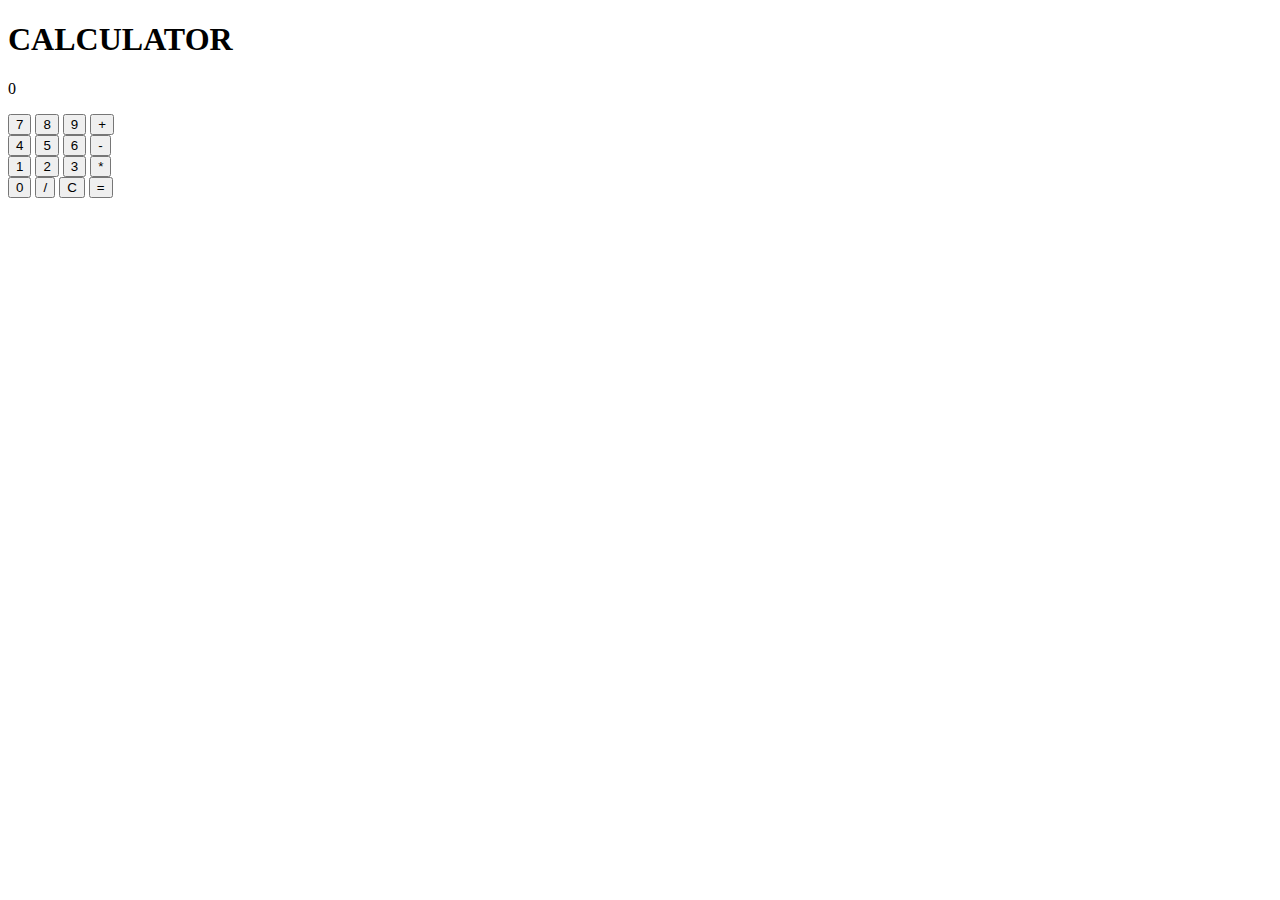
==== CALCULATOR/index.html @ 539ffdc1 "calculator" ====
<!DOCTYPE html>
<html lang="es">
<head>
    <meta charset="UTF-8">
    <meta http-equiv="X-UA-Compatible" content="IE=edge">
    <meta name="viewport" content="width=device-width, initial-scale=1.0">
    <title>Document</title>
    <link rel="stylesheet" href="style.css">
</head>
<body>
    <div class="container">
        <h1><span>CAL</span>CULATOR</h1>
        <div class="calculator">
                <p id="result">0</p>
                <div class="buttonPanel">
                <button onclick="getNumber('7')">7</button>
                <button onclick="getNumber('8')">8</button>
                <button onclick="getNumber('9')">9</button>
                <button onclick="operacion('+')">+</button>
                <br>
                <button onclick="getNumber('4')">4</button>
                <button onclick="getNumber('5')">5</button>
                <button onclick="getNumber('6')">6</button>
                <button onclick="operacion('-')">-</button>
                <br>
                <button onclick="getNumber('1')">1</button>
                <button onclick="getNumber('2')">2</button>
                <button onclick="getNumber('3')">3</button>
                <button onclick="operacion('*')">*</button>
                <br>
                <button onclick="getNumber('0')">0</button>
                <button onclick="operacion('/')">/</button>
                <button class="buttonC" onclick="clearAll()">C</button>
                <button class="buttonResult" onclick="getResult()">=</button>
                </div>
        </div>
    </div>
    <script>
        let number1;
        let number2;
        let operator;
        let textVisual = 0; 
        let resultHtml = document.querySelector("#result");

        function getNumber(number){
            if(number1){
                number1+=number;
            }else{
                number1 = number;
            }
            if(textVisual == 0){
                textVisual = number1;
            }else{
                textVisual+=number1;
            }
            resultHtml.textContent = textVisual;
        }

        function operacion(operatorIn){
            number2 = number1; 
            number1 = undefined;
            let result = 0;
            switch(operatorIn){
                case "+": operator = "+";
                break;
                case "-": operator = "-";
                break;
                case "*": operator = "*";
                break;
                case "/": operator = "/";
                break;
            }
            if(textVisual[textVisual.length-1]!="+" && textVisual[textVisual.length-1]!="-" && textVisual[textVisual.length-1]!="*" &&textVisual[textVisual.length-1]!="/"){
                operator = operatorIn;
                textVisual+=operator;
                resultHtml.textContent = textVisual;
            }
        }

        function getResult(){
            if(!number1){
                number1 = number2;
            }
            //DECLARAR LA VARIABLE RESULT 
            switch(operator){
                case "+": result = number2+number1;
                break;
                case "-": result = number2-number1;
                break;
                case "*": result = number2*number1;
                break;
                case "/": result = number2/number1;
                break;
            }   
            resultHtml.textContent = result;
        }
        
        function clearAll(){
            resultHtml.textContent = "0";
            textVisual = 0;
            number1 = undefined;
            number2 = undefined;
            operator = undefined;

        }
    </script>
</body>
</html>
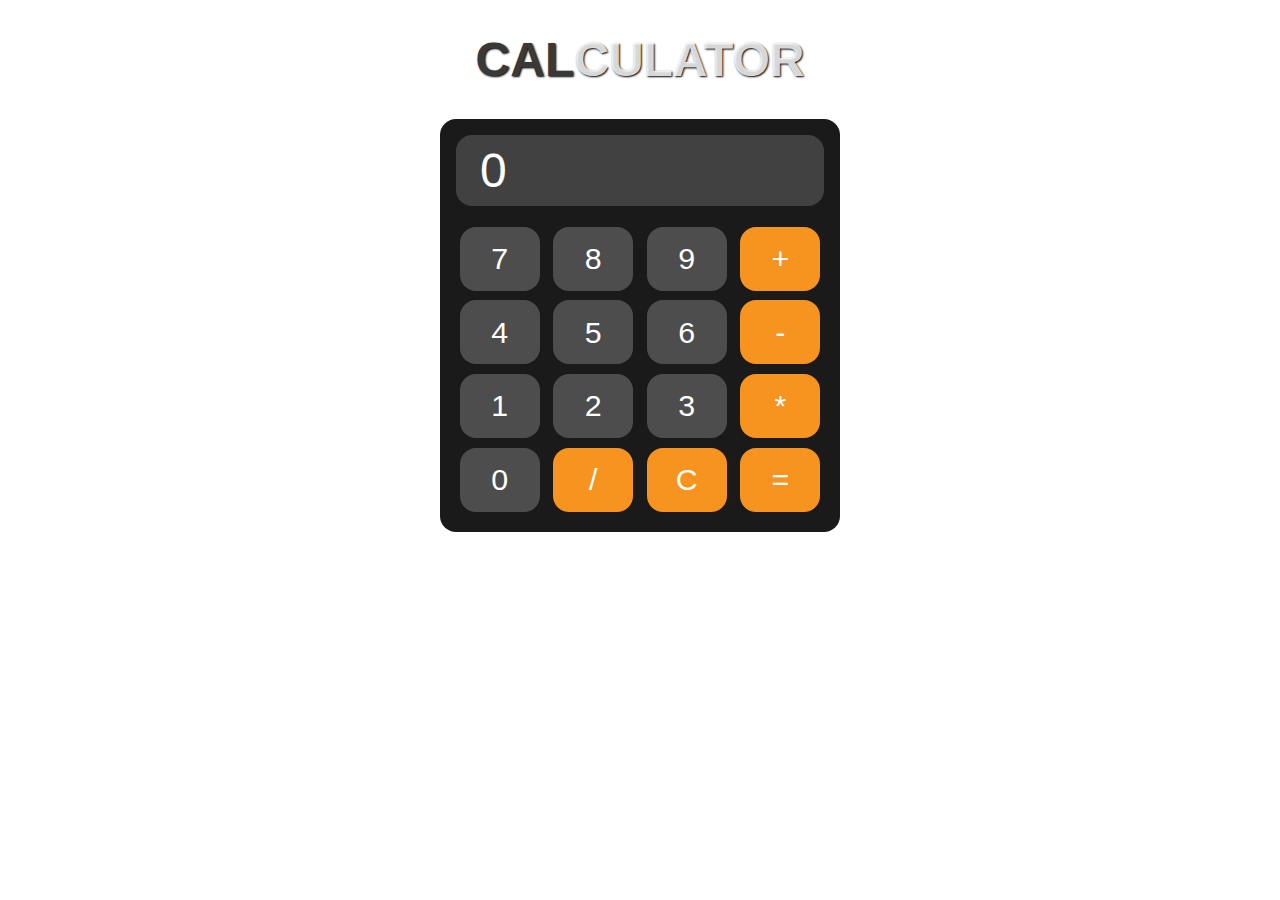
==== commit e9fe682c: "re-design" ====
--- a/CALCULATOR/index.html
+++ b/CALCULATOR/index.html
@@ -16,22 +16,22 @@
                 <button onclick="getNumber('7')">7</button>
                 <button onclick="getNumber('8')">8</button>
                 <button onclick="getNumber('9')">9</button>
-                <button onclick="operacion('+')">+</button>
+                <button class="buttonOperator" onclick="operacion('+')">+</button>
                 <br>
                 <button onclick="getNumber('4')">4</button>
                 <button onclick="getNumber('5')">5</button>
                 <button onclick="getNumber('6')">6</button>
-                <button onclick="operacion('-')">-</button>
+                <button class="buttonOperator" onclick="operacion('-')">-</button>
                 <br>
                 <button onclick="getNumber('1')">1</button>
                 <button onclick="getNumber('2')">2</button>
                 <button onclick="getNumber('3')">3</button>
-                <button onclick="operacion('*')">*</button>
+                <button class="buttonOperator" onclick="operacion('*')">*</button>
                 <br>
                 <button onclick="getNumber('0')">0</button>
-                <button onclick="operacion('/')">/</button>
+                <button class="buttonOperator" onclick="operacion('/')">/</button>
                 <button class="buttonC" onclick="clearAll()">C</button>
-                <button class="buttonResult" onclick="getResult()">=</button>
+                <button class="buttonOperator" onclick="getResult()">=</button>
                 </div>
         </div>
     </div>
@@ -51,7 +51,7 @@
             if(textVisual == 0){
                 textVisual = number1;
             }else{
-                textVisual+=number1;
+                textVisual+=number;
             }
             resultHtml.textContent = textVisual;
         }
--- a/CALCULATOR/style.css
+++ b/CALCULATOR/style.css
@@ -0,0 +1,75 @@
+*{
+    margin: 0;
+    padding: 0;
+}
+
+body{
+    background-color: #ffffff;
+    background: url("https://img.freepik.com/free-photo/orange-watercolor-brush-stroke-background_1017-24500.jpg?w=2000") no-repeat center center fixed;
+}
+
+span{
+    color: #393939;
+}
+
+p{
+    font-size: 3rem;
+    background-color: #414141;
+    color: #ffffff;
+    margin: 1rem;
+    padding: 0.5rem 1.5rem 0.5rem 1.5rem;
+    border-radius: 1rem;
+    width: 80%;
+    font-family:Arial, Helvetica, sans-serif;
+}
+
+h1{
+    text-align: center;
+    margin-top: 2rem;
+    font-family:Arial, Helvetica, sans-serif;
+    font-size: 3rem;
+    text-shadow: 1px 1px 2px black;
+    color:#ffffffd8;
+}
+
+button{
+    font-size: 1.9rem;
+    margin: 0.3rem;
+    height: 4rem;
+    width: 5rem;
+    background-color: #4D4D4D;
+    border: 0;
+    border-radius: 1rem;
+    color: #ffffff;
+    cursor: pointer;
+}
+
+
+.container {
+    display: flex;
+    flex-direction: column;
+    justify-content: center;
+    align-items: center;
+}
+
+.calculator{
+    background-color: #1A1A1A;
+    margin-top: 2rem;
+    width: 400px;
+    border-radius: 1rem;
+    display: flex;
+    flex-direction: column;
+    align-items: center;
+}
+
+.buttonPanel{
+    padding-bottom: 1rem;
+}
+
+.buttonC{
+    background-color: #F7931F;
+}
+
+.buttonOperator{
+    background-color: #F7931F;
+}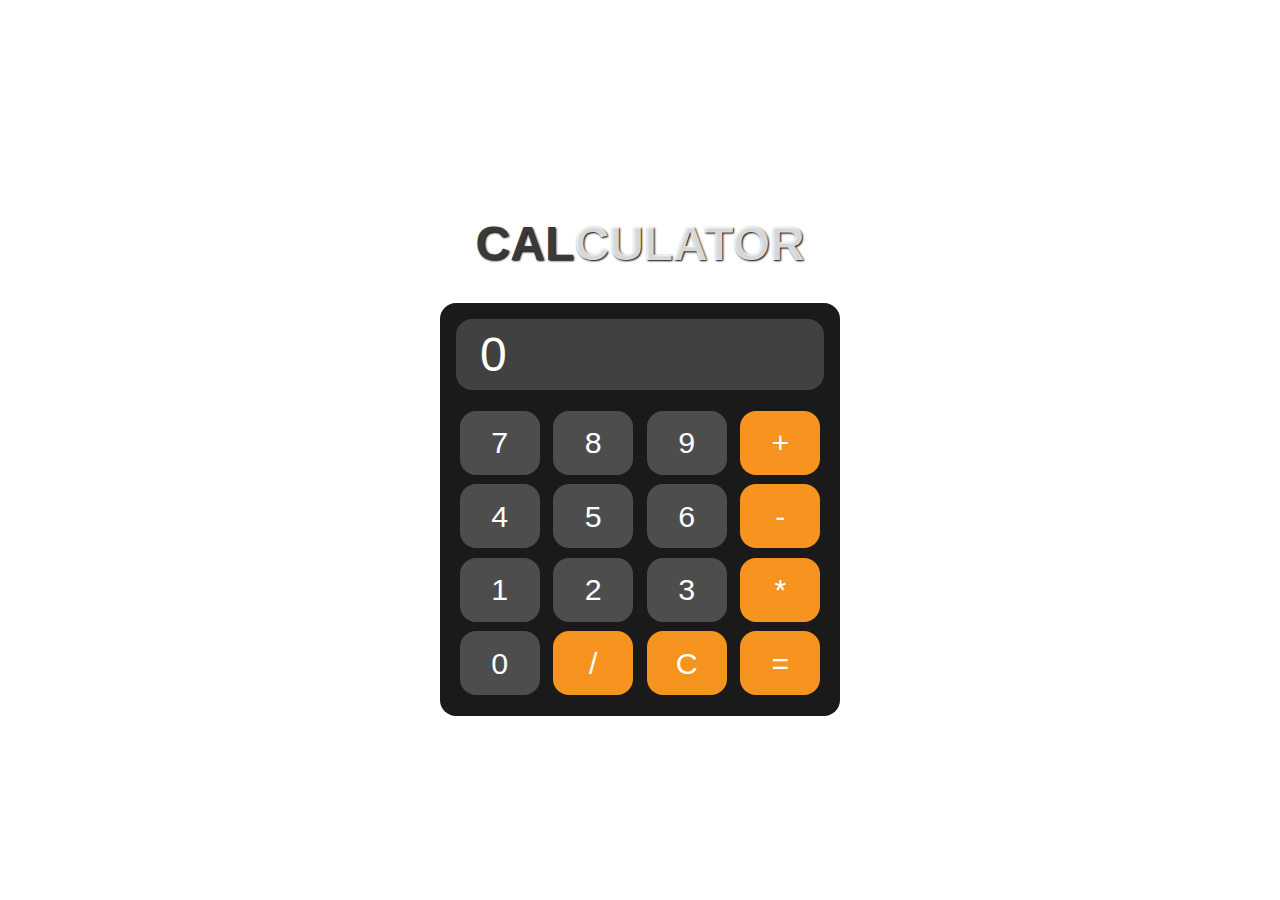
==== commit 576a494c: "update" ====
--- a/CALCULATOR/index.html
+++ b/CALCULATOR/index.html
@@ -39,10 +39,16 @@
         let number1;
         let number2;
         let operator;
+        let result = 0;
         let textVisual = 0; 
+        let givenResult = false;
         let resultHtml = document.querySelector("#result");
 
         function getNumber(number){
+            if(givenResult===true){
+                clearAll();
+                givenResult = false;
+            }
             if(number1){
                 number1+=number;
             }else{
@@ -53,13 +59,17 @@
             }else{
                 textVisual+=number;
             }
+            console.log("number", number);
+            console.log("number 1", number1);
+            console.log("number 2", number2);
+            console.log("textVisual", textVisual)
             resultHtml.textContent = textVisual;
         }
 
         function operacion(operatorIn){
             number2 = number1; 
             number1 = undefined;
-            let result = 0;
+            result = 0;
             switch(operatorIn){
                 case "+": operator = "+";
                 break;
@@ -81,18 +91,18 @@
             if(!number1){
                 number1 = number2;
             }
-            //DECLARAR LA VARIABLE RESULT 
             switch(operator){
-                case "+": result = number2+number1;
+                case "+": result = Number(number2)+Number(number1);
                 break;
                 case "-": result = number2-number1;
                 break;
                 case "*": result = number2*number1;
                 break;
-                case "/": result = number2/number1;
+                case "/": number1 == 0 ? result = 0 : result = number2/number1;
                 break;
             }   
             resultHtml.textContent = result;
+            givenResult = true;
         }
         
         function clearAll(){
@@ -101,7 +111,7 @@
             number1 = undefined;
             number2 = undefined;
             operator = undefined;
-
+            result = 0;
         }
     </script>
 </body>
--- a/CALCULATOR/style.css
+++ b/CALCULATOR/style.css
@@ -21,6 +21,9 @@
     border-radius: 1rem;
     width: 80%;
     font-family:Arial, Helvetica, sans-serif;
+    overflow: hidden;
+    text-overflow: ellipsis;
+
 }
 
 h1{
@@ -50,6 +53,7 @@
     flex-direction: column;
     justify-content: center;
     align-items: center;
+    height: 100vh;
 }
 
 .calculator{
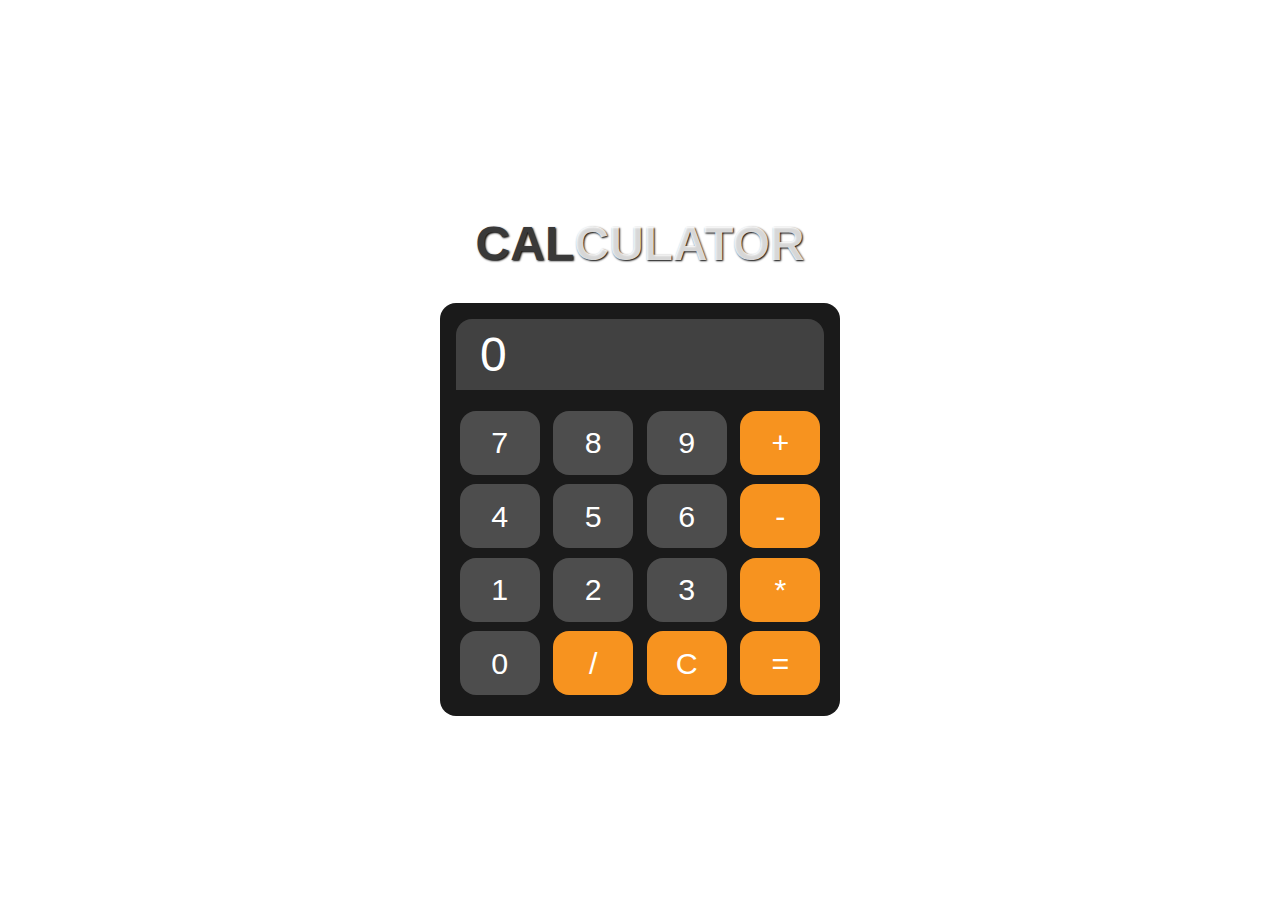
==== commit 18d45e76: "first version" ====
--- a/CALCULATOR/index.html
+++ b/CALCULATOR/index.html
@@ -36,6 +36,7 @@
         </div>
     </div>
     <script>
+        let arrayNumbers = [];
         let number1;
         let number2;
         let operator;
@@ -59,14 +60,12 @@
             }else{
                 textVisual+=number;
             }
-            console.log("number", number);
-            console.log("number 1", number1);
-            console.log("number 2", number2);
-            console.log("textVisual", textVisual)
             resultHtml.textContent = textVisual;
+            console.log(arrayNumbers)
         }
 
         function operacion(operatorIn){
+            arrayNumbers.push(number1);
             number2 = number1; 
             number1 = undefined;
             result = 0;
@@ -82,9 +81,11 @@
             }
             if(textVisual[textVisual.length-1]!="+" && textVisual[textVisual.length-1]!="-" && textVisual[textVisual.length-1]!="*" &&textVisual[textVisual.length-1]!="/"){
                 operator = operatorIn;
+                arrayNumbers.push(operator);
                 textVisual+=operator;
                 resultHtml.textContent = textVisual;
             }
+            console.log(arrayNumbers)
         }
 
         function getResult(){
@@ -92,7 +93,7 @@
                 number1 = number2;
             }
             switch(operator){
-                case "+": result = Number(number2)+Number(number1);
+                case "+": result = Number(number2)+Number(number1); 
                 break;
                 case "-": result = number2-number1;
                 break;
@@ -108,6 +109,7 @@
         function clearAll(){
             resultHtml.textContent = "0";
             textVisual = 0;
+            arrayNumbers = [];
             number1 = undefined;
             number2 = undefined;
             operator = undefined;
--- a/CALCULATOR/style.css
+++ b/CALCULATOR/style.css
@@ -18,11 +18,10 @@
     color: #ffffff;
     margin: 1rem;
     padding: 0.5rem 1.5rem 0.5rem 1.5rem;
-    border-radius: 1rem;
+    border-radius: 1rem 1rem 0rem 0rem;
     width: 80%;
     font-family:Arial, Helvetica, sans-serif;
-    overflow: hidden;
-    text-overflow: ellipsis;
+    overflow-x: scroll;
 
 }
 
@@ -76,4 +75,22 @@
 
 .buttonOperator{
     background-color: #F7931F;
-}+}
+
+
+#result::-webkit-scrollbar-track
+{
+	-webkit-box-shadow: inset 0 0 5px rgba(0,0,0,0.3);
+	background-color: black;
+}
+
+#result::-webkit-scrollbar
+{
+	height: 7px;
+	background-color: black;
+}
+
+#result::-webkit-scrollbar-thumb
+{
+	background-color: #F7931F;
+}
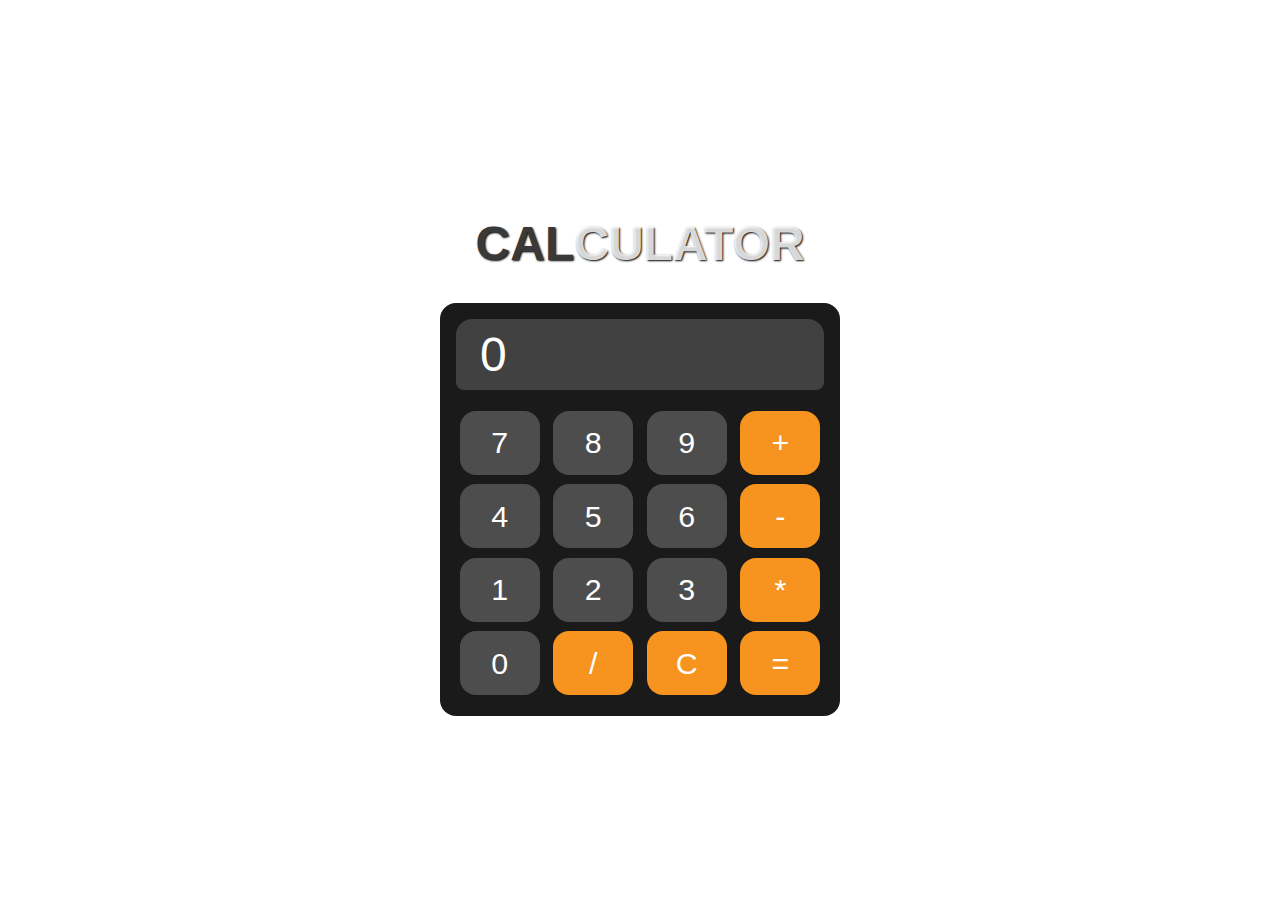
==== commit 07b93831: "update" ====
--- a/CALCULATOR/index.html
+++ b/CALCULATOR/index.html
@@ -36,7 +36,7 @@
         </div>
     </div>
     <script>
-        let arrayNumbers = [];
+        let arrayNumbers = []; //A aquest array agafar posicions imparelles pels números i les posicions parelles pels operadors.
         let number1;
         let number2;
         let operator;
--- a/CALCULATOR/style.css
+++ b/CALCULATOR/style.css
@@ -18,7 +18,7 @@
     color: #ffffff;
     margin: 1rem;
     padding: 0.5rem 1.5rem 0.5rem 1.5rem;
-    border-radius: 1rem 1rem 0rem 0rem;
+    border-radius: 1rem 1rem 0.5rem 0.5rem;
     width: 80%;
     font-family:Arial, Helvetica, sans-serif;
     overflow-x: scroll;
@@ -44,8 +44,12 @@
     border-radius: 1rem;
     color: #ffffff;
     cursor: pointer;
+    transition: background-color .1s linear;
 }
 
+button:hover{
+    background-color: #acacac22;
+}
 
 .container {
     display: flex;
@@ -77,20 +81,31 @@
     background-color: #F7931F;
 }
 
+.buttonOperator:hover{
+    background-color: #f7921f59;
+}
+
+.buttonC:hover{
+    background-color: #f7921f59;
+}
+
 
 #result::-webkit-scrollbar-track
 {
 	-webkit-box-shadow: inset 0 0 5px rgba(0,0,0,0.3);
 	background-color: black;
+    border-radius: 0 0 2rem 2rem;
 }
 
 #result::-webkit-scrollbar
 {
 	height: 7px;
 	background-color: black;
+    border-radius: 0 0 2rem 2rem;
 }
 
 #result::-webkit-scrollbar-thumb
 {
 	background-color: #F7931F;
+    border-radius: 0 0 2rem 2rem;
 }
